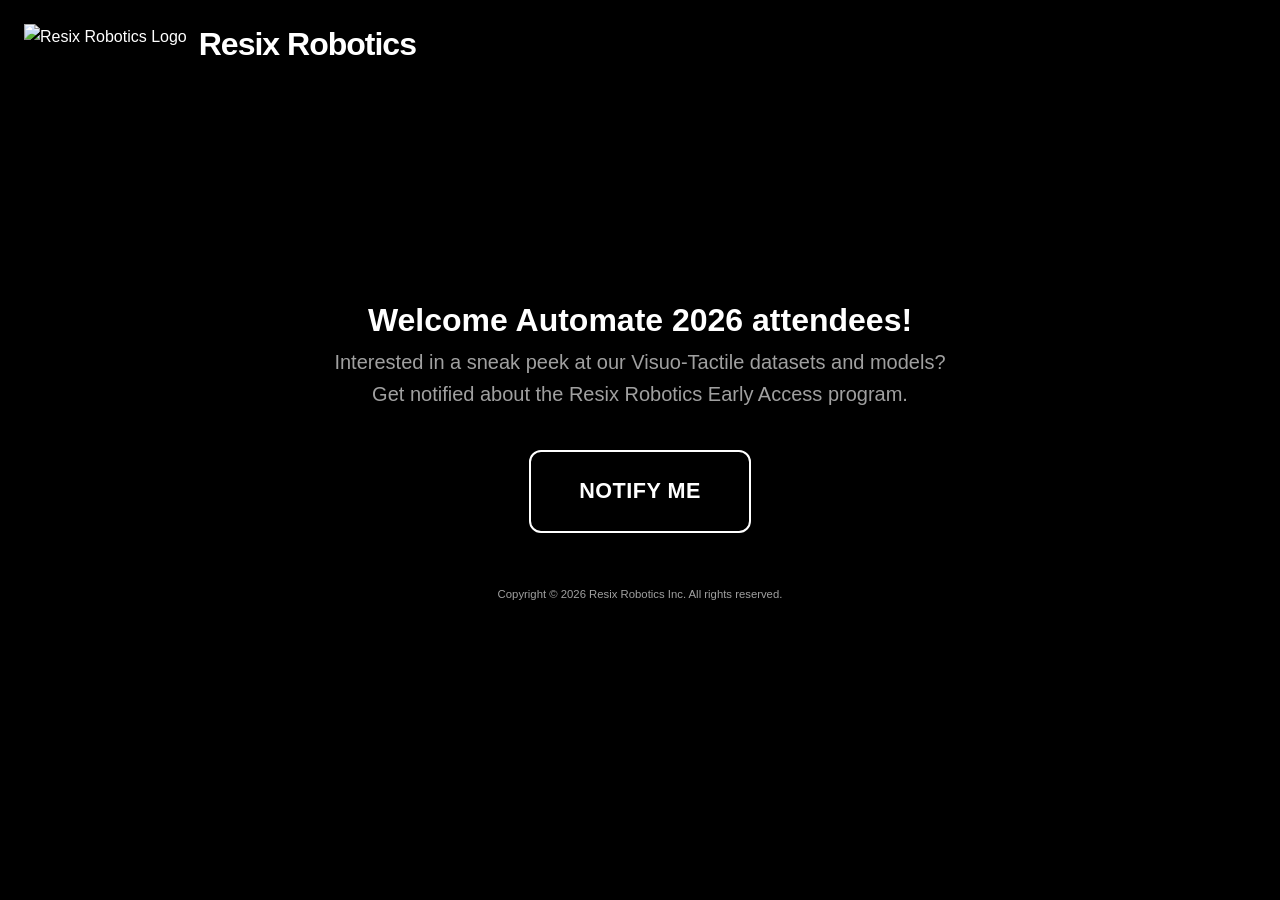
==== automate2026.html @ 1eaaa529 "Create automate2026.html" ====
<!DOCTYPE html>
<html lang="en">
<head>
    <meta charset="UTF-8">
    <meta name="viewport" content="width=device-width, initial-scale=1.0">
    <title>Resix Robotics - Automate 2026</title>
    <link rel="icon" type="image/x-icon" href="./favicon.ico">

    <!-- External CSS -->
    <link rel="stylesheet" href="./styles.css">
</head>
<body>

    <!-- Logo -->
    <a href="/" class="logo">
        <img src="./ResixIcon64x64.svg" alt="Resix Robotics Logo">
        <span>Resix Robotics</span>
    </a>

    <!-- Main Content -->
    <div class="container">
        <h1>Welcome Automate 2026 attendees!</h1>

        <p>
            Interested in a sneak peek at our Visuo-Tactile datasets and models?
        <br>
            Get notified about the Resix Robotics Early Access program.
        </p>

        <a
            href="mailto:human@resix.bot?subject=Early%20Access%20Request&body=Please%20notify%20me%20about%20the%20Resix%20Robotics%20Early%20Access%20program%20to%20gain%20a%20sneak%20peek%20at%20the%20Visuo-Tactile%20dataset%20and%20models."
            class="cta-button">
            NOTIFY ME
        </a>

        <div class="footer">
            <p><small>Copyright © 2026 Resix Robotics Inc. All rights reserved.</small></p>
        </div>
    </div>

</body>
</html>
---- styles.css ----
/* =========================
   RESET
========================= */
* {
    margin: 0;
    padding: 0;
    box-sizing: border-box;
}

/* =========================
   PAGE LAYOUT
========================= */
body {
    background-color: #000000;
    color: #ffffff;
    font-family: -apple-system, BlinkMacSystemFont, "Segoe UI", Roboto, Helvetica, Arial, sans-serif;
    line-height: 1.6;

    display: flex;
    justify-content: center;
    align-items: center;
    min-height: 100vh;

    padding: 20px;
}

/* =========================
   MAIN CONTAINER
========================= */
.container {
    max-width: 850px;
    width: 100%;
    text-align: center;
}

/* =========================
   HEADING (with inline logo)
========================= */
.brand {
    display: flex;
    align-items: center;
    justify-content: center;
    gap: 12px;

    font-size: clamp(2rem, 5vw, 3rem);
    font-weight: 800;
    letter-spacing: -1px;

    margin-bottom: 1rem;
}

.brand img {
    height: 48px;
    width: auto;
    display: block;
}

/* =========================
   TEXT
========================= */
p {
    font-size: clamp(1rem, 4vw, 1.25rem);
    color: #a0a0a0;
    margin-bottom: 1.25rem;
}

/* =========================
   CTA BUTTON
========================= */
.cta-button {
    display: inline-block;
    margin-top: 20px;

    padding: 22px 48px;
    border: 2px solid #ffffff;
    border-radius: 12px;

    color: #ffffff;
    text-decoration: none;

    font-weight: 700;
    font-size: 1.35rem;
    letter-spacing: 0.5px;

    transition: all 0.3s ease;
}

.cta-button:hover {
    background-color: #ffffff;
    color: #000000;
}

/* =========================
   FOOTER
========================= */
.footer {
    margin-top: 50px;
}

.footer p {
    font-size: 0.85rem;
    margin-bottom: 0;
}

/* =========================
   TOP-LEFT LOGO (NAV BRAND)
========================= */
.logo {
    position: fixed;
    top: 24px;
    left: 24px;

    display: flex;
    align-items: center;
    gap: 12px;

    text-decoration: none;
    color: #ffffff;

    z-index: 100;
}

.logo img {
    height: 40px;
    width: auto;
    display: block;
}

.logo span {
    font-size: 2rem;
    font-weight: 800;
    letter-spacing: -1px;
    line-height: 1;
}

/* =========================
   MOBILE
========================= */
@media (max-width: 600px) {

    body {
        padding: 16px;
    }

    .container {
        text-align: left;
        padding-top: 40px;
    }

    /* top-left logo */
    .logo {
        top: 16px;
        left: 16px;
        gap: 8px;
    }

    .logo img {
        height: 32px;
    }

    .logo span {
        font-size: 1.4rem;
    }

    /* hero logo heading */
    .brand {
        justify-content: flex-start;
        font-size: 1.8rem;
    }

    .brand img {
        height: 36px;
    }

    /* button */
    .cta-button {
        padding: 18px 36px;
        font-size: 1.15rem;
    }
}
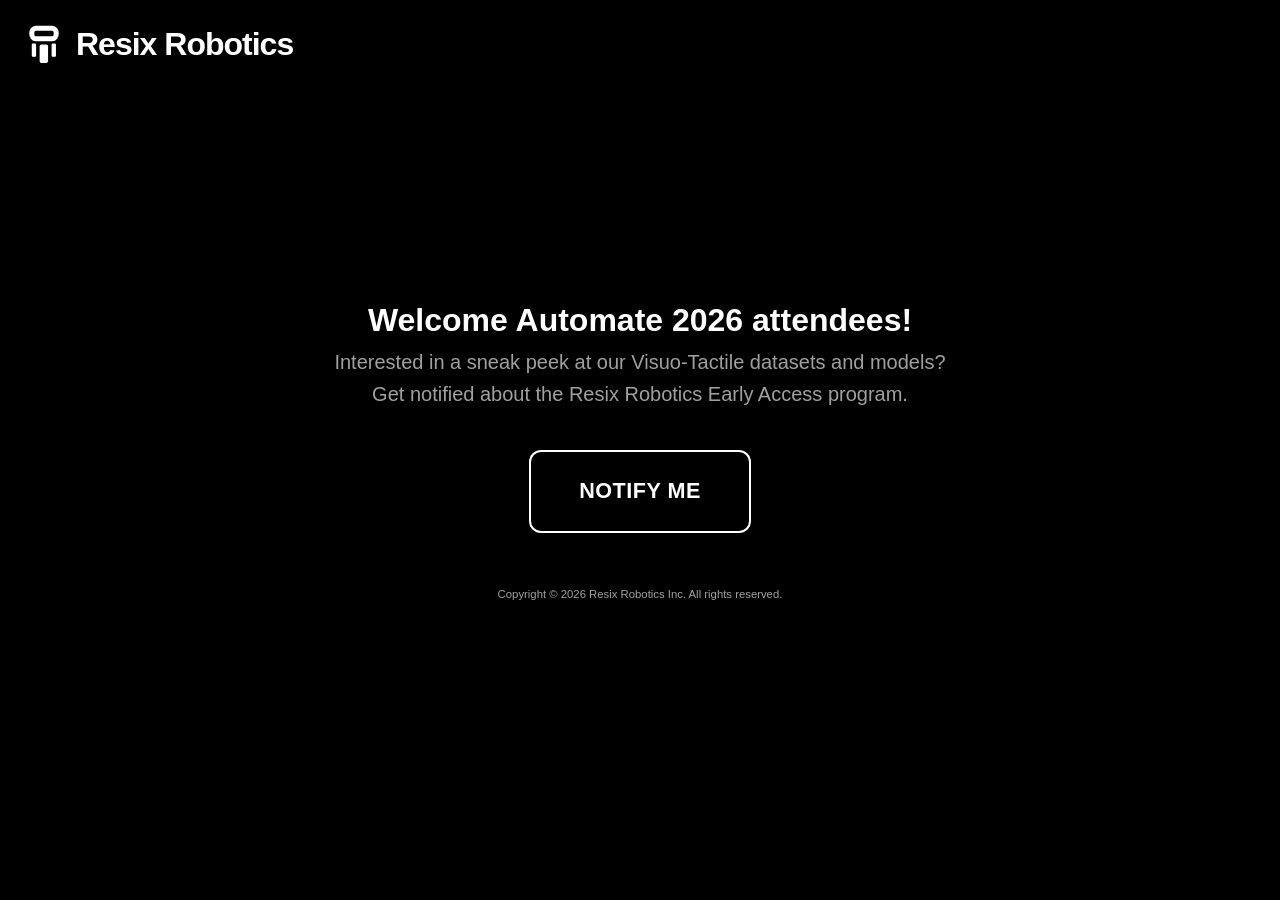
==== commit 59560574: "Update automate2026.html" ====
--- a/automate2026.html
+++ b/automate2026.html
@@ -28,7 +28,7 @@
         </p>
 
         <a
-            href="mailto:human@resix.bot?subject=Early%20Access%20Request&body=Please%20notify%20me%20about%20the%20Resix%20Robotics%20Early%20Access%20program%20to%20gain%20a%20sneak%20peek%20at%20the%20Visuo-Tactile%20dataset%20and%20models."
+            href="mailto:human@resix.bot?subject=Early%20Access%20Request&body=Please%20notify%20me%20about%20the%20Resix%20Robotics%20Early%20Access%20program%20to%20gain%20a%20sneak%20peek%20at%20the%20Visuo-Tactile%20datasets%20and%20models."
             class="cta-button">
             NOTIFY ME
         </a>
